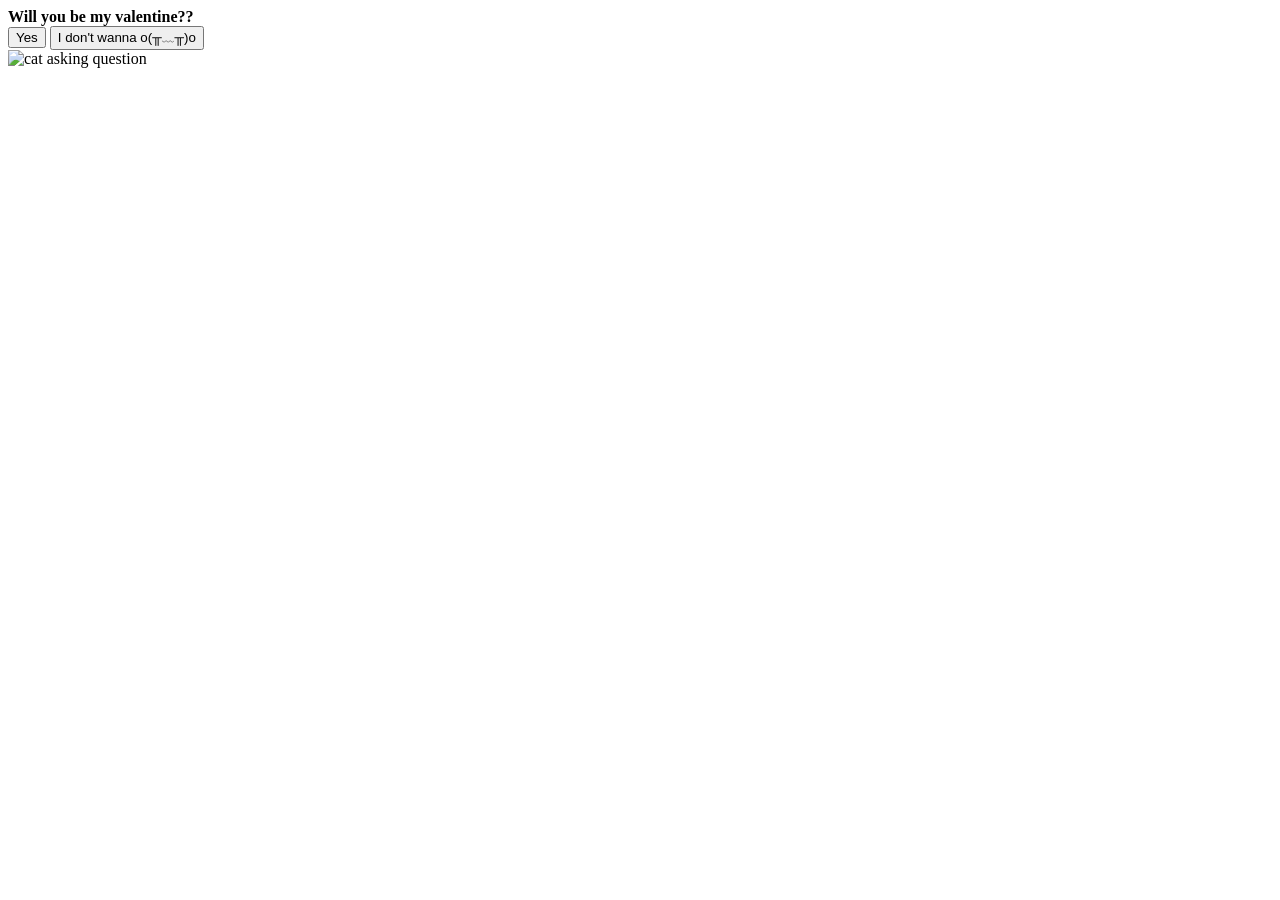
==== index.html @ 50176449 "new updates" ====
<!DOCTYPE html>
<html lang="en">
  <head>
    <meta charset="UTF-8" />
    <meta name="viewport" content="width=device-width, initial-scale=1.0" />
    <title>Be My Valentine</title>
    <link rel="stylesheet" href="css/valentine.css" />
    <script defer src="js/valentine.js"></script>
  </head>
  <body>
    <div id="valentineQuestion"><b>Will you be my valentine??</b></div>
    <button class="answerButton" onclick="location.href='thankyou.html'">
      Yes
    </button>
    <button class="answerButton" id="noButton">I don't wanna o(╥﹏╥)o</button>
    <br />
    <img src="cat.gif" alt="cat asking question" class="responsive" />
  </body>
</html>
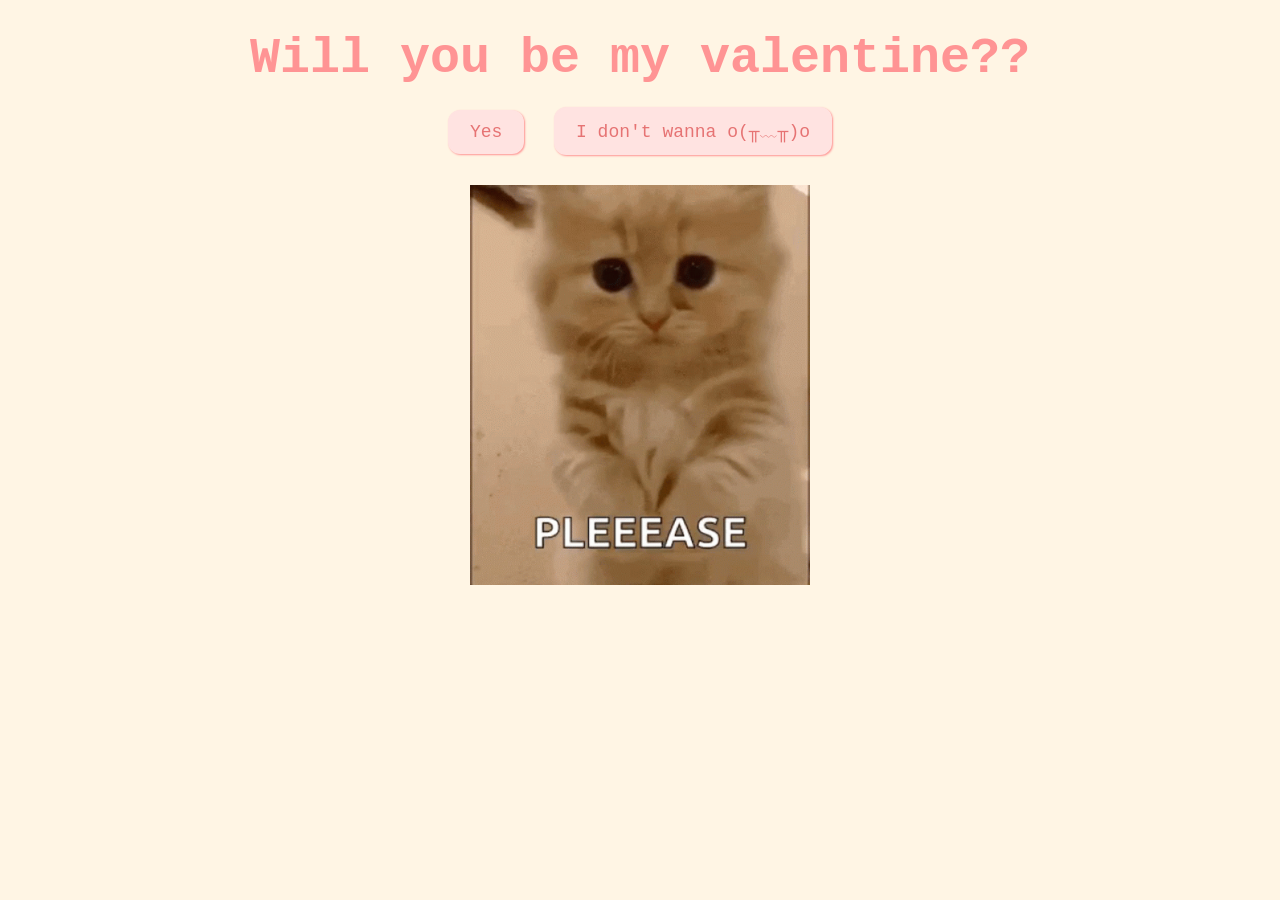
==== commit aaefe0c3: "added more touches" ====
--- a/index.html
+++ b/index.html
@@ -14,6 +14,11 @@
     </button>
     <button class="answerButton" id="noButton">I don't wanna o(╥﹏╥)o</button>
     <br />
-    <img src="cat.gif" alt="cat asking question" class="responsive" />
+    <img
+      id="gifImage"
+      src="gifs/1.gif"
+      alt="cat asking question"
+      class="responsive"
+    />
   </body>
 </html>
--- a/css/valentine.css
+++ b/css/valentine.css
@@ -0,0 +1,39 @@
+body {
+  text-align: center;
+  margin-top: 30px;
+  font-family: 'Courier';
+  background-color: #fff5e4;
+  color: #ff9494;
+}
+
+img {
+  height: 400px;
+  width: auto;
+  padding: 10px;
+}
+
+#valentineQuestion {
+  font-size: 50px;
+  margin-bottom: 10px;
+}
+.answerButton {
+  padding: 10px 20px;
+  font-size: 18px;
+  cursor: pointer;
+  margin: 10px;
+  font-family: 'courier';
+  margin-bottom: 20px;
+  background-color: #ffe3e1;
+  color: #e67373;
+  border-radius: 12px;
+  border: 2px solid #ffe3e1;
+  box-shadow: 1px 1px 2px #ff9494;
+  transition: 0.3s;
+}
+
+.answerButton:hover {
+  background-color: #ff9494;
+  color: #ffe3e1;
+  border: 2px solid #ff9494;
+  box-shadow: 1px 1px 2px #ffe3e1;
+}
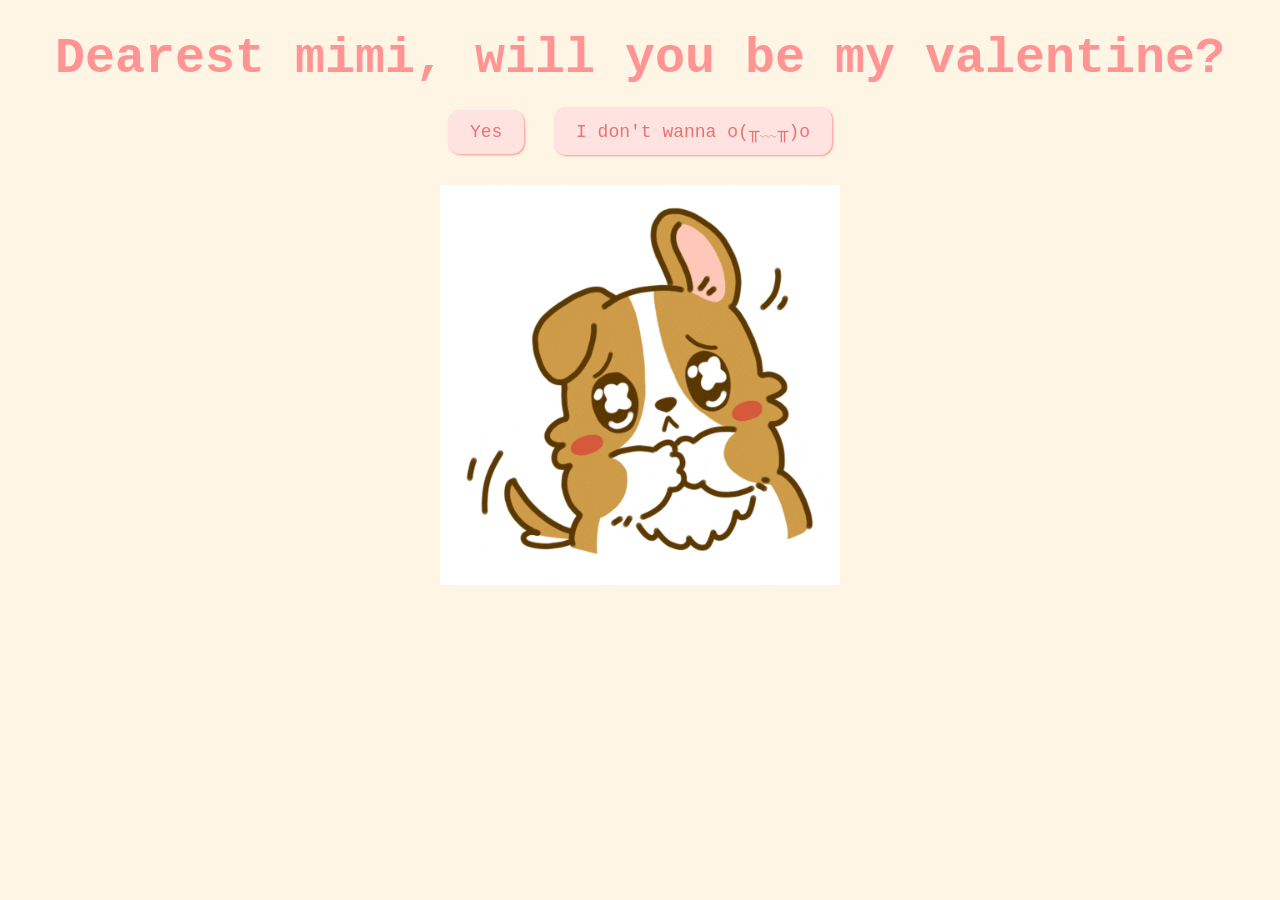
==== commit eacdeaca: "finishing touches" ====
--- a/index.html
+++ b/index.html
@@ -8,7 +8,9 @@
     <script defer src="js/valentine.js"></script>
   </head>
   <body>
-    <div id="valentineQuestion"><b>Will you be my valentine??</b></div>
+    <div id="valentineQuestion">
+      <b>Dearest mimi, will you be my valentine?</b>
+    </div>
     <button class="answerButton" onclick="location.href='thankyou.html'">
       Yes
     </button>
